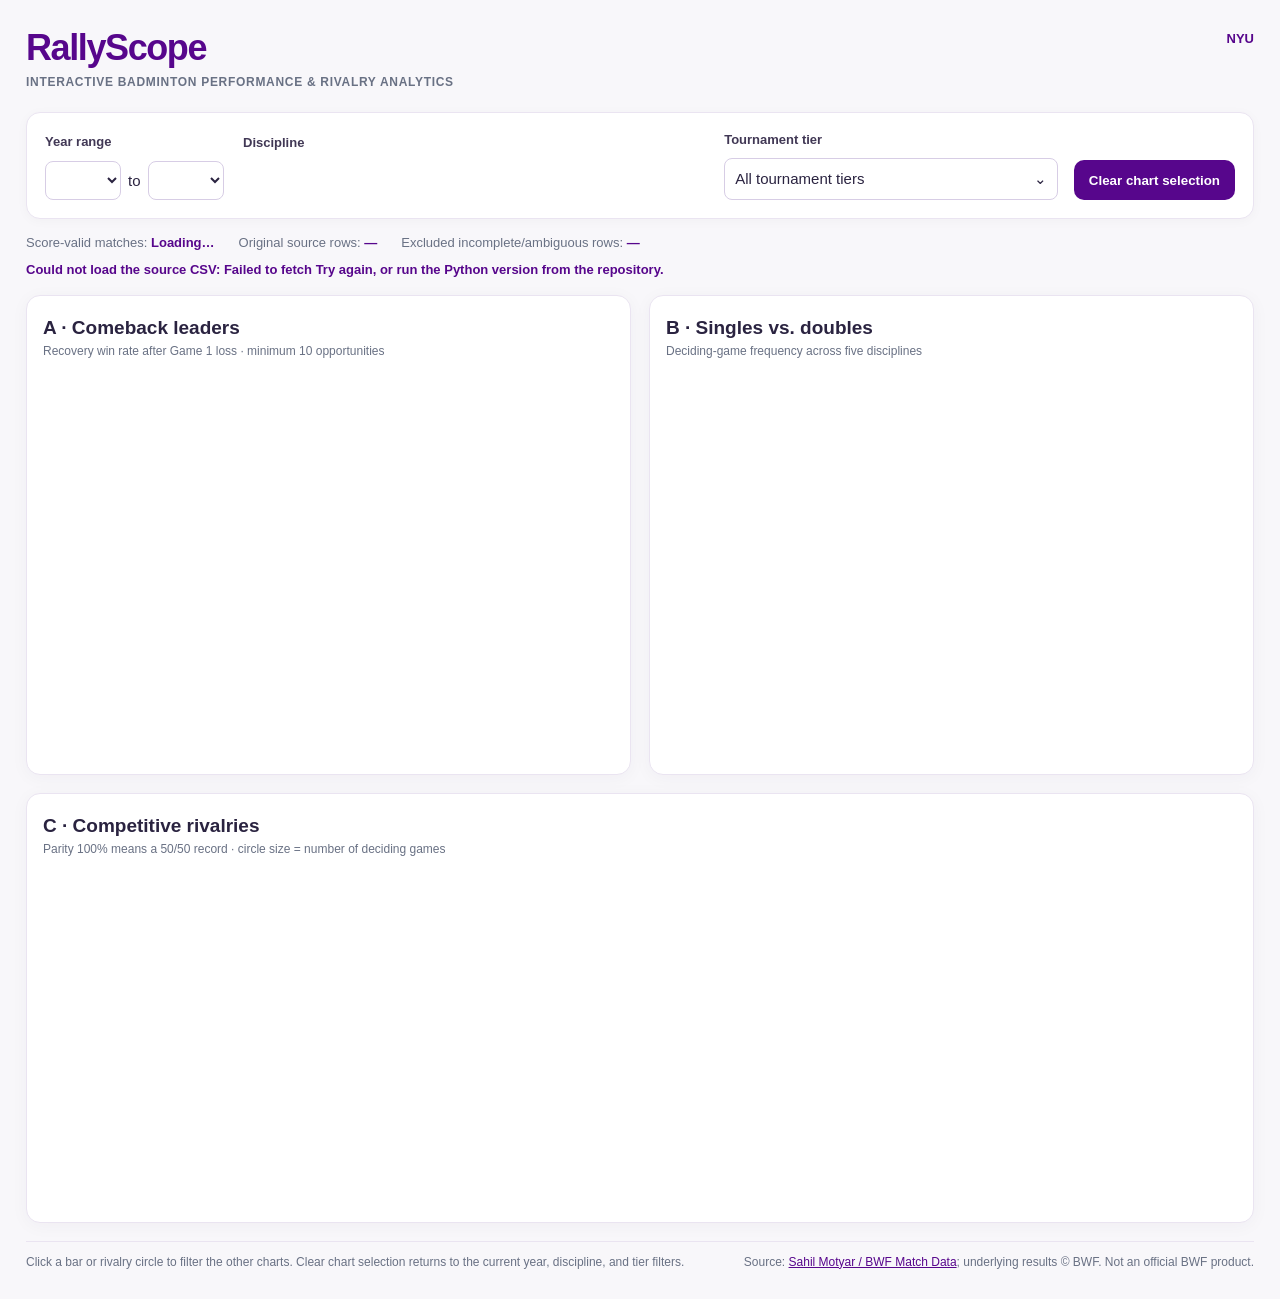
==== week7/docs/index.html @ 67cd4920 "Organize Week 5 and Week 7 submissions" ====
<!doctype html>
<html lang="en">
<head>
  <meta charset="utf-8">
  <meta name="viewport" content="width=device-width, initial-scale=1">
  <title>RallyScope · Badminton Analytics</title>
  <link rel="stylesheet" href="style.css">
</head>
<body>
  <main class="page">
    <header class="header">
      <div><h1>RallyScope</h1><p>INTERACTIVE BADMINTON PERFORMANCE &amp; RIVALRY ANALYTICS</p></div>
      <strong>NYU</strong>
    </header>
    <section class="filters" aria-label="Dashboard filters">
      <div class="filter"><label for="start-year">Year range</label><div class="year-inputs"><select id="start-year"></select><span>to</span><select id="end-year"></select></div></div>
      <fieldset class="filter"><legend>Discipline</legend><div id="disciplines" class="checks"></div></fieldset>
      <div class="filter tier-filter"><label for="tier-menu">Tournament tier</label><details id="tier-menu"><summary>All tournament tiers</summary><div id="tiers" class="tier-list"></div></details></div>
      <button id="clear" type="button">Clear chart selection</button>
    </section>
    <div class="data-strip"><span>Score-valid matches: <b id="valid-count">Loading…</b></span><span>Original source rows: <b id="source-count">—</b></span><span>Excluded incomplete/ambiguous rows: <b id="excluded-count">—</b></span></div>
    <p id="status" class="status" role="status">Loading full source CSV…</p>
    <div class="top-grid">
      <section class="card"><h2>A · Comeback leaders</h2><p class="subhead" id="comeback-subhead">Recovery win rate after Game 1 loss · minimum 10 opportunities</p><div id="comeback-chart" class="chart"></div></section>
      <section class="card"><h2>B · Singles vs. doubles</h2><p class="subhead">Deciding-game frequency across five disciplines</p><div id="competition-chart" class="chart"></div></section>
    </div>
    <section class="card rivalry"><h2>C · Competitive rivalries</h2><p class="subhead">Parity 100% means a 50/50 record · circle size = number of deciding games</p><div id="rivalry-chart" class="chart"></div></section>
    <footer><span>Click a bar or rivalry circle to filter the other charts. Clear chart selection returns to the current year, discipline, and tier filters.</span><span>Source: <a href="https://github.com/SahilMotyar/bwf-match-data">Sahil Motyar / BWF Match Data</a>; underlying results © BWF. Not an official BWF product.</span></footer>
  </main>
  <div id="tooltip" class="tooltip" role="tooltip" hidden></div>
  <script src="app.js" defer></script>
</body>
</html>
---- week7/docs/style.css ----
:root{--purple:#57068c;--violet:#7548b4;--lavender:#ab88d8;--ink:#2a2340;--muted:#697184;--line:#eae4f1;--page:#f8f7fa}
*{box-sizing:border-box}body{margin:0;background:var(--page);font:15px/1.45 Arial,Helvetica,sans-serif;color:var(--ink)}.page{max-width:1500px;margin:auto;padding:22px 26px 28px}.header{display:flex;justify-content:space-between;align-items:flex-start;margin-bottom:20px}.header h1{margin:0;color:var(--purple);font-size:36px;letter-spacing:-1.4px}.header p{margin:0;color:var(--muted);font-size:12px;font-weight:700;letter-spacing:.7px}.header strong{color:var(--purple);font-size:13px;padding-top:8px}.filters{display:grid;grid-template-columns:180px minmax(390px,1.4fr) minmax(245px,1fr) auto;gap:16px;padding:18px;background:#fff;border:1px solid var(--line);border-radius:14px;align-items:end;box-shadow:0 2px 12px #190f2e08}.filter{min-width:0}.filter label,.filter legend{display:block;margin:0 0 9px;color:#413855;font-size:13px;font-weight:700}.filter fieldset{border:0;padding:0;margin:0}.filters fieldset{border:0;padding:0;margin:0}.year-inputs{display:flex;align-items:center;gap:7px}.year-inputs select,.tier-filter summary{border:1px solid #d7cde5;border-radius:8px;padding:9px 10px;background:#fff;font:inherit;color:var(--ink);cursor:pointer}.year-inputs select{width:76px}.checks{display:flex;flex-wrap:wrap;gap:5px 11px;min-height:38px;align-items:center}.checks label,.tier-list label{display:flex;align-items:center;gap:4px;font-size:13px;white-space:nowrap;cursor:pointer}.checks input,.tier-list input{accent-color:var(--purple)}.tier-filter details{position:relative}.tier-filter summary{list-style:none;white-space:nowrap;overflow:hidden;text-overflow:ellipsis}.tier-filter summary:after{content:'⌄';float:right}.tier-list{position:absolute;z-index:20;top:100%;left:0;width:max-content;max-width:min(420px,90vw);max-height:280px;overflow:auto;background:#fff;border:1px solid var(--line);border-radius:8px;box-shadow:0 8px 25px #2a144d20;padding:10px}.tier-list label{padding:5px 3px;white-space:normal}button{border:0;background:var(--purple);color:white;padding:12px 15px;border-radius:10px;cursor:pointer;font-weight:700;min-height:40px}button:hover{background:#42036c}button:focus-visible,select:focus-visible,summary:focus-visible,input:focus-visible,.bar:focus-visible,.bubble:focus-visible{outline:3px solid #f2ac33;outline-offset:2px}.data-strip{display:flex;gap:24px;flex-wrap:wrap;margin:15px 0 7px;color:var(--muted);font-size:13px}.data-strip b,.status{color:var(--purple)}.status{font-size:13px;font-weight:700;min-height:20px;margin:8px 0 14px}.top-grid{display:grid;grid-template-columns:1fr 1fr;gap:18px}.card{background:#fff;border:1px solid var(--line);border-radius:14px;box-shadow:0 3px 18px #2a144d0a;overflow:hidden;padding:18px 16px 12px}.card h2{font-size:19px;margin:0}.subhead{font-size:12px;color:var(--muted);margin:1px 0 12px}.rivalry{margin-top:18px}.chart{width:100%;min-height:390px}.rivalry .chart{min-height:340px}svg{display:block;width:100%;height:auto}.axis{font-size:12px;fill:var(--muted)}.grid{stroke:var(--line);stroke-width:1}.bar,.bubble{cursor:pointer}.bar:hover,.bubble:hover{filter:brightness(.88)}.value{font-size:12px;fill:var(--ink);font-weight:700}.empty{padding:80px 20px;text-align:center;color:var(--muted)}.tooltip{position:fixed;z-index:100;background:#fff;border:1px solid #d8cce6;border-radius:8px;padding:9px 11px;box-shadow:0 5px 18px #2a144d24;max-width:300px;font-size:13px;pointer-events:none}.tooltip b{color:var(--purple)}footer{display:flex;justify-content:space-between;gap:20px;flex-wrap:wrap;color:var(--muted);font-size:12px;margin-top:18px;padding-top:12px;border-top:1px solid var(--line)}footer a{color:var(--purple)}
@media(max-width:1100px){.filters{grid-template-columns:1fr 1fr}.top-grid{grid-template-columns:1fr}}@media(max-width:620px){.page{padding:14px}.filters{grid-template-columns:1fr}.checks{gap:7px 14px}.card{padding:15px 10px}.header h1{font-size:30px}}
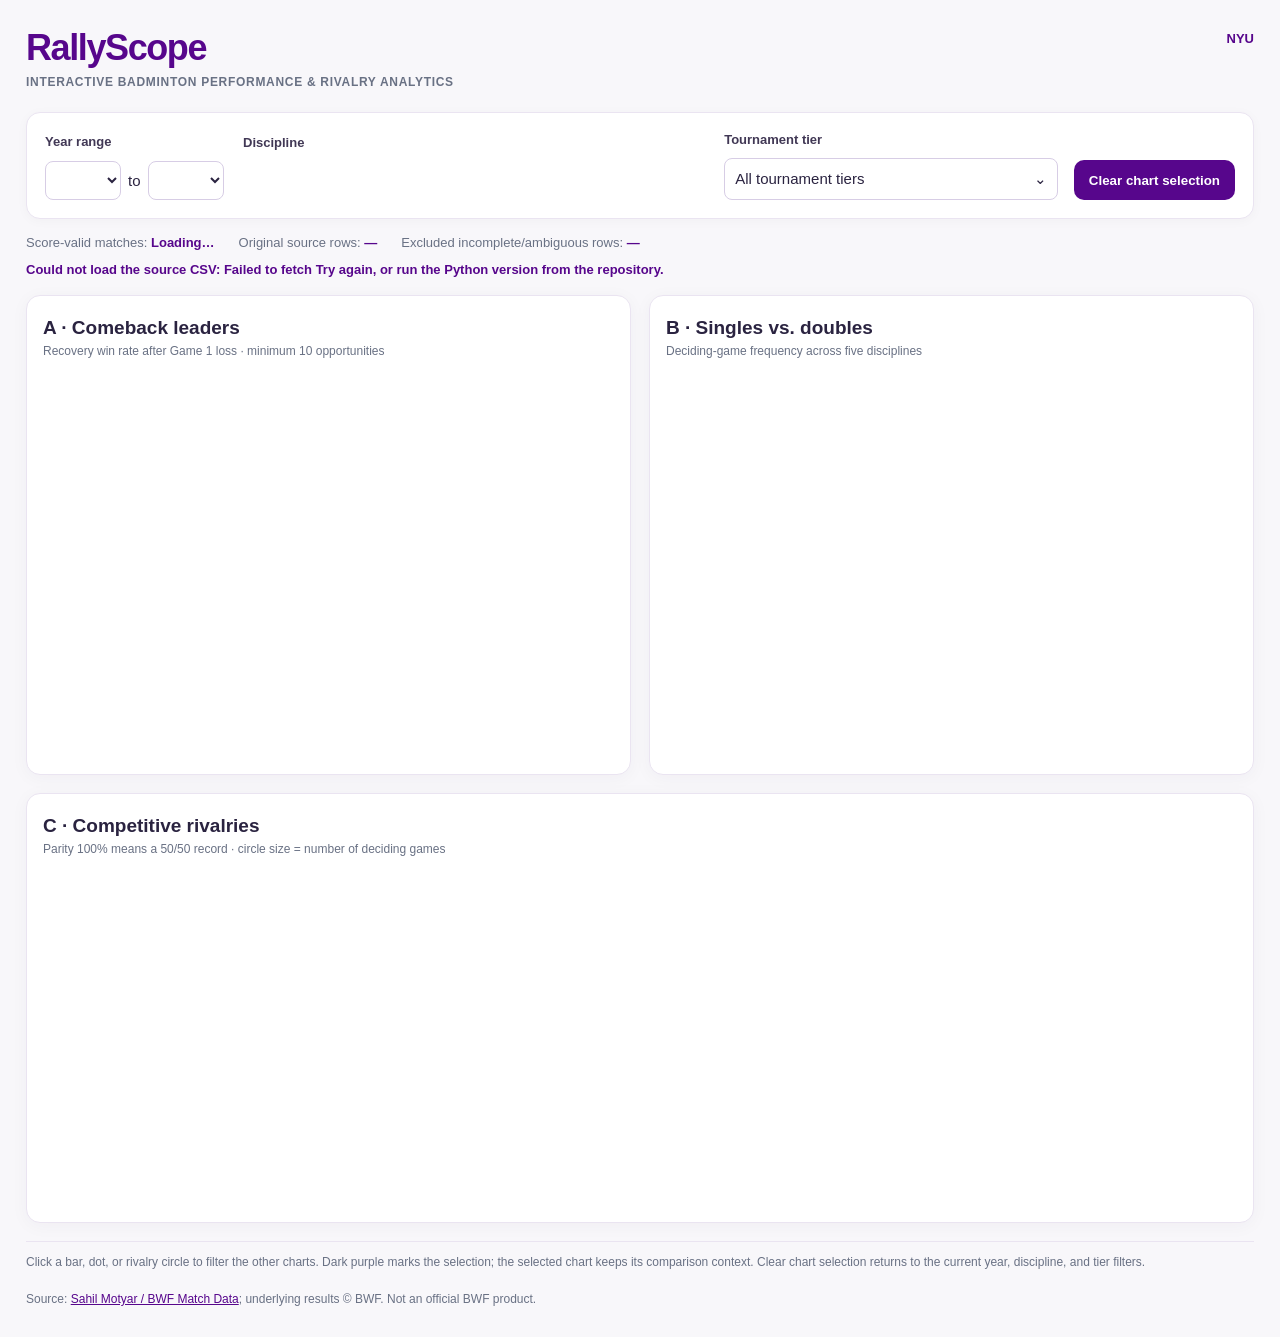
==== commit 101148b1: "Address instructor feedback in RallyScope dashboard" ====
--- a/week7/docs/index.html
+++ b/week7/docs/index.html
@@ -25,7 +25,7 @@
       <section class="card"><h2>B · Singles vs. doubles</h2><p class="subhead">Deciding-game frequency across five disciplines</p><div id="competition-chart" class="chart"></div></section>
     </div>
     <section class="card rivalry"><h2>C · Competitive rivalries</h2><p class="subhead">Parity 100% means a 50/50 record · circle size = number of deciding games</p><div id="rivalry-chart" class="chart"></div></section>
-    <footer><span>Click a bar or rivalry circle to filter the other charts. Clear chart selection returns to the current year, discipline, and tier filters.</span><span>Source: <a href="https://github.com/SahilMotyar/bwf-match-data">Sahil Motyar / BWF Match Data</a>; underlying results © BWF. Not an official BWF product.</span></footer>
+    <footer><span>Click a bar, dot, or rivalry circle to filter the other charts. Dark purple marks the selection; the selected chart keeps its comparison context. Clear chart selection returns to the current year, discipline, and tier filters.</span><span>Source: <a href="https://github.com/SahilMotyar/bwf-match-data">Sahil Motyar / BWF Match Data</a>; underlying results © BWF. Not an official BWF product.</span></footer>
   </main>
   <div id="tooltip" class="tooltip" role="tooltip" hidden></div>
   <script src="app.js" defer></script>
